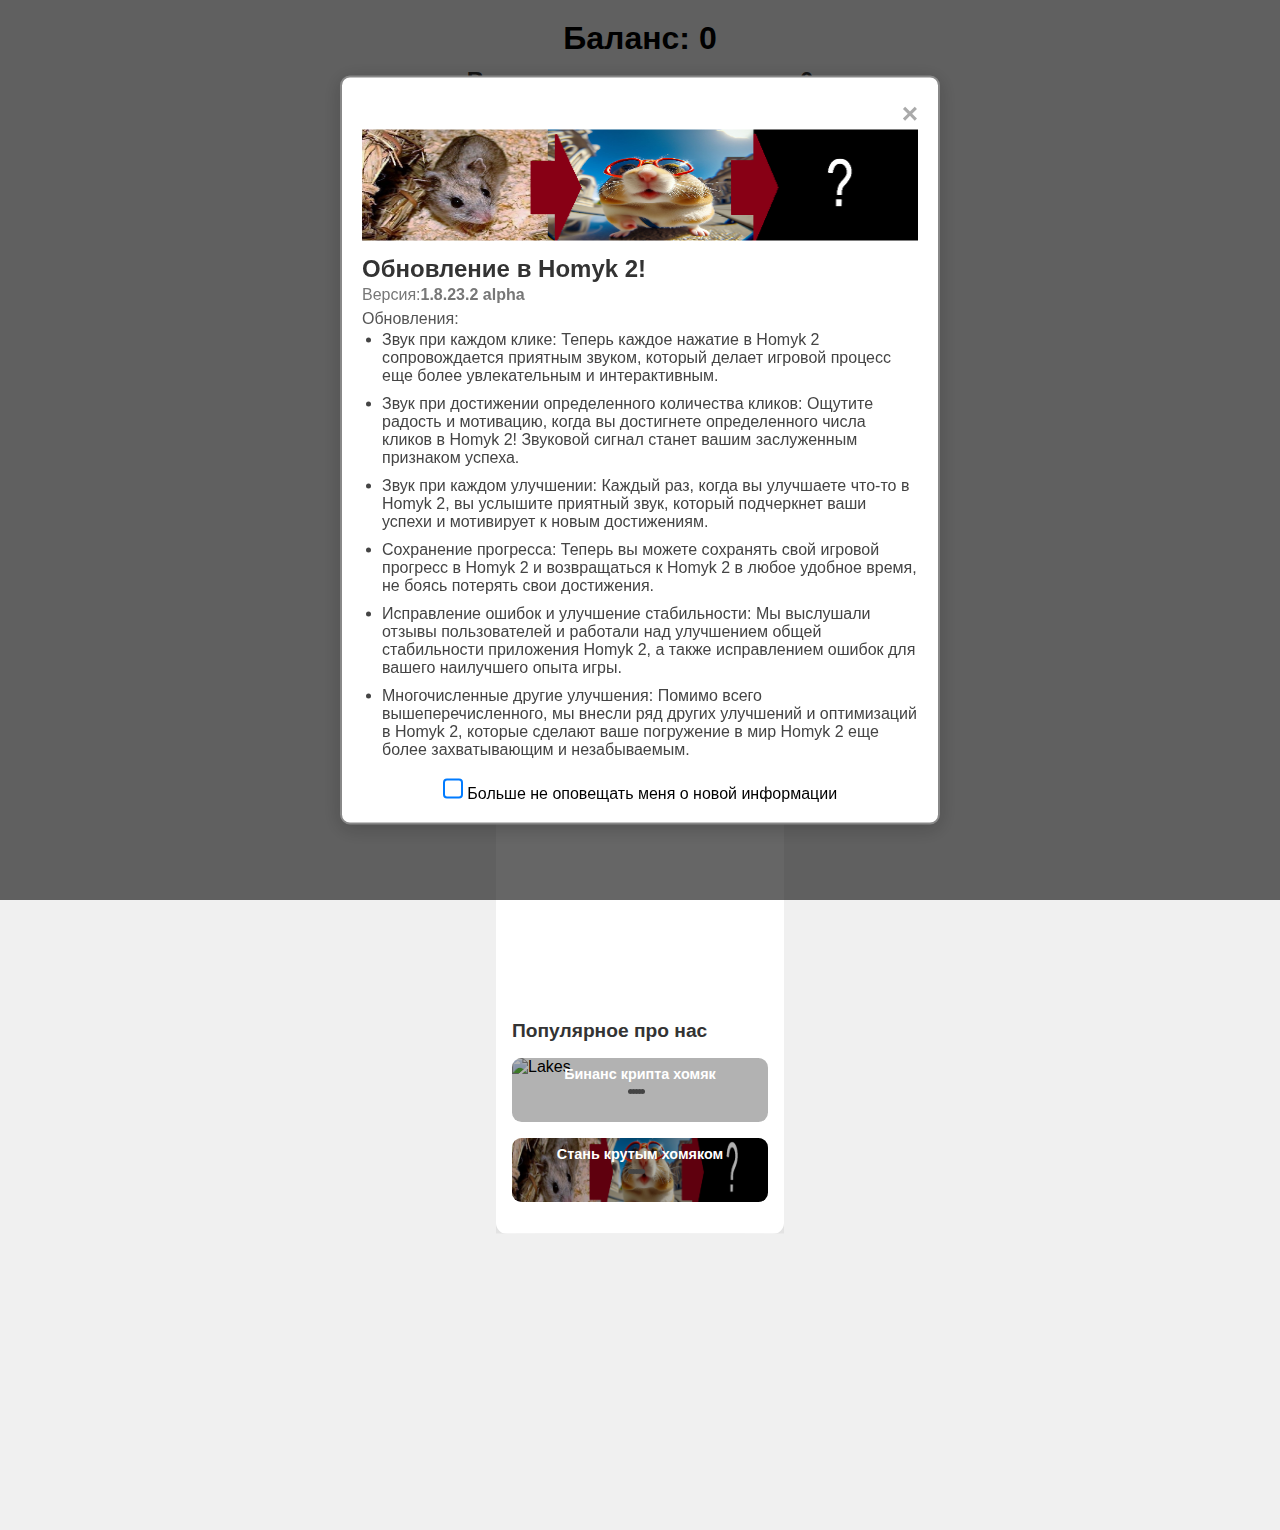
==== index.html @ f79e8282 "Update index.html 888" ====
<!DOCTYPE html>
<html lang="ru">
<head>
    <meta charset="UTF-8">
    <meta name="viewport" content="width=device-width, initial-scale=1.0">
	<link rel="stylesheet" href="styles.css">
    <title>Homyk 2</title>
    <style>
        body {
            display: flex;
            flex-direction: column;
            align-items: left;
            justify-content: left;
            height: 170vh;
            margin: 0;
            font-family: Arial, sans-serif;
        }
        .clickable-image {
            border-radius: 50%;
            transition: transform 0.4s;
            cursor: pointer;
        }
        .button {
            margin-top: 20px;
            padding: 10px 20px;
            font-size: 16px;
            cursor: pointer;
        }
        .button-container {
            position: absolute;
            left: 0;
            top: 50%;
            transform: translateY(-50%);
        }
    </style>



</style>




   


    <title>Lolkek</title>
    <style>
        body {
            font-family: sans-serif;
        }
        .button-container {
            position: absolute;
            left: 0;
            top: 50%;
            transform: translateY(-50%);
        }
        button {
            align-items: left;
            background-image: linear-gradient(144deg, #af40ff, #5b42f3 50%, #00ddeb);
            border: 1;
            border-radius: 9px;
            box-shadow: rgba(151, 65, 252, 0.2) 0 15px 30px -5px;
            box-sizing: border-box;
            color: #ffffff;
            display: flex;
            font-size: 20px;
            justify-content: left;
            line-height: 1em;
            max-width: 100%;
            min-width: 140px;
            padding: 3px;
            text-decoration: none;
            user-select: none;
            -webkit-user-select: none;
            touch-action: manipulation;
            white-space: nowrap;
            cursor: pointer;
            transition: all 0.3s;
            text-align: left;
        }
        button:active,
        button:hover {
            outline: 0;
        }
        button span {
            background-color: rgb(5, 6, 45);
            padding: 10px 14px;
            border-radius: 6px;
            width: 100%;
            height: 100%;
            transition: 300ms;
        }
        button:hover span {
            background: none;
        }
        button:active {
            transform: scale(0.9);
        }
        .hidden {
            display: none;
        }
        .visible {
            display: block;
        }
    </style>


<style>

    .clickable-image {
        border-radius: 50%;
        transition: transform 0.9s;
        cursor: pointer;
        -webkit-tap-highlight-color: transparent; 
    }
    .shake {
        animation: shake 0.8s;
    }

    @keyframes shake {
        0%, 100% { transform: translate(0, 0); }
        10%, 30%, 50%, 70%, 90% { transform: translate(-10px, 0); }
        20%, 40%, 60%, 80% { transform: translate(10px, 0); }

    }
</style>


<title> Tooltip</title>
<style>
  .tooltip {
      display: none;
      position: absolute;
      background-color: #fff;
      border: 1px solid #ccc;
      padding: 10px;
      border-radius: 5px;
      box-shadow: 0 2px 10px rgba(0, 0, 0, 0.1);
      z-index: 1000;
  }
  .clickable-image {
      position: relative;
  }
</style>

<title>lolo</title>

<style>
  .modal {
      display: none;
      position: fixed;
      z-index: 1000;
      left: 0;
      top: 0;
      width: 100%;
      height: 100%;
      overflow: auto;
      background-color: rgba(0, 0, 0, 0.4);
  }
  .modal-content {
      position: fixed;
      top: 50%;
      left: 50%;
      transform: translate(-50%, -50%);
      background-color: #fefefe;
      padding: 20px;
      border: 2px solid #888;
      width: 80%;
      max-width: 600px;
      box-shadow: 0 2px 10px rgba(0, 0, 0, 0.1);
  }
  .close-btn {
      color: #aaa;
      float: right;
      font-size: 28px;
      font-weight: bold;
  }
  .close-btn:hover,
  .close-btn:focus {
      color: black;
      text-decoration: none;
      cursor: pointer;
  }
</style>

</style>

<title>prem</title>

<style>
  body {
      font-family: Arial, sans-serif;
      background-color: #f0f0f0;
      margin: 0;
      padding: 20px;
  }

  .modal {
      display: none;
      position: fixed;
      z-index: 1000;
      left: 0;
      top: 0;
      width: 100%;
      height: 100%;
      overflow: auto;
      background-color: rgba(0, 0, 0, 0.6);
      transition: background-color 0.3s ease;
  }

  .modal-content {
      position: absolute;
      top: 50%;
      left: 50%;
      transform: translate(-50%, -50%);
      background-color: #ffffff;
      padding: 20px;
      border-radius: 10px;
      border: 2px solid #888;
      width: 90%;
      max-width: 600px;
      box-shadow: 0 4px 20px rgba(0, 0, 0, 0.2);
      animation: fadeIn 0.5s;
  }

  @keyframes fadeIn {
      from { opacity: 0; }
      to { opacity: 1; }
  }

  .close-btn {
      color: #aaa;
      float: right;
      font-size: 28px;
      font-weight: bold;
      transition: color 0.3s;
  }

  .close-btn:hover,
  .close-btn:focus {
      color: #ff0000; /* Красный при наведении */
      text-decoration: none;
      cursor: pointer;
  }

  h2 {
      color: #333; 
      margin-top: 10px; 
  }

  p {
      color: #555; 
      line-height: 1.5; 
  }

  ul {
      list-style-type: disc; 
      padding-left: 20px; 
      color: #444; 
  }

  li {
      margin-bottom: 10px; 
          transition: transform .3s ease; 
    }

    li:hover {
        transform: scale(1.05); 
        color: #007BFF; 
    }

    /* Стили для чекбокса */
    input[type="checkbox"] {
        appearance: none; /* Убираем стандартный стиль */
        width: 20px; /* Ширина чекбокса */
        height: 20px; /* Высота чекбокса */
        border-radius: 4px; /* Закругленные углы */
        border: 2px solid #007BFF; /* Синий цвет рамки */
        cursor: pointer; /* Курсор указателя */
        outline: none; /* Убираем обводку при фокусе */
        position: relative; /* Для позиционирования псевдоэлементов */
        transition: background-color .3s, border-color .3s; /* Плавный переход цвета */
    }

    input[type="checkbox"]:checked {
        background-color: #007BFF; /* Синий фон при выборе */
        border-color: #0056b3; /* Темно-синий цвет рамки при выборе */
    }

    input[type="checkbox"]:checked::after {
        content: ''; /* Псевдоэлемент для галочки */
        position: absolute;
        left: 5px; /* Положение галочки */
        top: -1px; /* Положение галочки */
        width: 10px; /* Ширина галочки */
        height: 10px; /* Высота галочки */
        border-left: solid white; /* Левый край галочки */
        border-bottom: solid white; /* Нижний край галочки */
        transform: rotate(-45deg); /* Поворот для создания галочки */
    }

    input[type="checkbox"]:hover {
        border-color: #0056b3; /* Темно-синий цвет рамки при наведении */
    }

    input[type="checkbox"]:focus {
        box-shadow: inset 0px 0px 5px rgba(0,123,255,0.5); /* Тень при фокусе */
    }

    @media (max-width: 600px) {
        .modal-content {
            width: 95%;
            top: 10%;
            left: 50%;
            transform: translate(-50%, 0);
            padding: 15px;
        }
        
        .close-btn {
            font-size: 24px;
        }
    }

    .confetti {
        position:absolute;
        width:.5rem;
        height:.5rem;
        background-color:#FFCC00;
        opacity:.8;
        animation-duration:.8s;
        animation-timing-function:ease-in-out;
    }
</style>




</style>

</style>


</style>


<!-- Yandex.Metrika counter -->
<script type="text/javascript" >
  (function(m,e,t,r,i,k,a){m[i]=m[i]||function(){(m[i].a=m[i].a||[]).push(arguments)};
  m[i].l=1*new Date();
  for (var j = 0; j < document.scripts.length; j++) {if (document.scripts[j].src === r) { return; }}
  k=e.createElement(t),a=e.getElementsByTagName(t)[0],k.async=1,k.src=r,a.parentNode.insertBefore(k,a)})
  (window, document, "script", "https://mc.yandex.ru/metrika/tag.js", "ym");

  ym(99263819, "init", {
       clickmap:true,
       trackLinks:true,
       accurateTrackBounce:true,
       webvisor:true
  });
</script>
<noscript><div><img src="https://mc.yandex.ru/watch/99263819" style="position:absolute; left:-9999px;" alt="" /></div></noscript>
<!-- /Yandex.Metrika counter -->





</style>

</head>
<body>
    
		 
</head>
<body>
    


    




</head>
<body>

<h1>Баланс: <span id="balance">0</span></h1>
<h2>Всего кликов за все время: <span id="click-count">0</span></h2>
<img src="https://upload.wikimedia.org/wikipedia/commons/4/4f/Chinesedsaffa.jpg" alt="Кликабельная картинка" class="clickable-image" id="clickable-image" width="200">
<div>
	<button class="button" onclick="buyUpgrade(1, 20)">+1 клика за 20 кликов</button>

    <button class="button" onclick="buyUpgrade(2, 50)">+2 кликов за 50 кликов</button>

    <button class="button" onclick="buyUpgrade(10, 150)">+10 кликов за 150 кликов</button>

	  <button class="button" onclick="buyUpgrade(20, 350)">+20 кликов за 350 кликов</button>

    <button class="button" onclick="buyUpgrade(50, 2500)">+50 кликов за 2500 кликов</button>

    

    <button class="button" onclick="buyUpgrade(100, 20000)">+100кликов за 20000 кликов</button>

    <button class="button" onclick="buyUpgrade(200, 100000)">+200 кликов за 100000 кликов</button>

    <button class="button" onclick="buyUpgrade(1000, 200000)">+1000 кликов за 200000 кликов</button>

    <button class="button" onclick="buyUpgrade(20000, 5000000)">+20000 кликов за 5000000 кликов</button>

    <audio id="sound" src="sound.mp3" preload="auto"> 
      <audio id="click-sound" src="sound33.mp3" preload="auto"></audio>
<audio id="upgrade-sound" src="sound44.mp3" preload="auto"></audio>


<div id="tooltip" class="tooltip">
  Кликай на хомяка, чтобы богатеть!
  <div>
      <input type="checkbox" id="tooltip-checkbox"> Больше не показывать подсказку
  </div>
</div>
<img src="https://upload.wikimedia.org/wikipedia/commons/4/4f/Chinesedsaffa.jpg" alt="Кликабельная картинка" class="clickable-image" id="clickable-image" width="200">


<div id="premium-search" class="premium-search" style="display: none;">
  <input type="text" id="search-input" placeholder="Введите код">
  <button id="search-button">Поиск</button>
</div>






</div>

<div class="profile-card">
	<h1>ХОМЯК</h1>
	<div class="wrapper">
	  <div class="outer">
		<div class="card" style="--delay:-1;">
		  <div class="content">
			<div class="img">
			  <img src="https://ss.sport-express.ru/userfiles/materials/201/2016323/volga.jpg" alt="Neuschwanstein Castle">
			</div>
		  </div>
		</div>
		<div class="card" style="--delay:0;">
		  <div class="content">
			<div class="img">
			  <img src="https://encrypted-tbn0.gstatic.com/images?q=tbn:ANd9GcSicqjOuqmla1K14DkPCBu82ZlQed2mKyVUAA&s" alt="Neuschwanstein Castle">
			</div>
		  </div>
		</div>
		<div class="card" style="--delay:1;">
		  <div class="content">
			<div class="img">
			  <img src="https://bel.ru/attachments/352720e3425805499fa9d790003ec91c9535c070/store/crop/0/0/1280/720/500/0/0/a23851798afec362aaca3356bee76ec48b1f7ff9c8fe695557af56843f45/1716968139245.webp" alt="Neuschwanstein Castle">
			</div>
		  </div>
		</div>
		<div class="card" style="--delay:2;">
		  <div class="content">
			<div class="img">
			  <img src="https://ixbt.online/live/images/original/33/36/93/2024/09/25/7447bcb819.jpg" alt="Neuschwanstein Castle">
			</div>
		  </div>
  
		</div>
		<div class="card" style="--delay:2;">
		  <div class="content">
			<div class="img">
			  <img src="https://cq.ru/img/f/e/2024/6/14/288035.jpg" alt="Neuschwanstein Castle">
			</div>
		  </div>
		</div>
	  </div>
	</div>
	<button class="menu-btn">
	  <i class="fas fa-bars"></i>
	</button>
	<h2>Популярное про нас</h2>
	<div class="popular">
	  <img src="https://weenax.com/wp-content/uploads/2021/08/Binance-696x467.jpg" alt="Lakes">
  
	  <div class="content">
		<h3>Бинанс крипта хомяк</h3>
		<ul>
		  <li><i class="fa-regular fa-star"></i></li>
		  <li><i class="fa-regular fa-star"></i></li>
		  <li><i class="fa-regular fa-star"></i></li>
		  <li><i class="fa-regular fa-star"></i></li>
		  <li><i class="fa-regular fa-star"></i></li>
		</ul>
		<p>Скоро листинг, а это значит....</p>
	  </div>
	</div>
	<div class="popular">
	  <img src="ol.png" alt="Mountains">
  
	  <div class="content">
		<h3>Стань крутым хомяком</h3>
		<ul>
		  <li><i class="fa-regular fa-star"></i></li>
		  <li><i class="fa-regular fa-star"></i></li>
		  <li><i class="fa-regular fa-star"></i></li>
		  <li><i class="fa-regular fa-star"></i></li>
		  <li><i class="fa-regular fa-star"></i></li>
		</ul>
		<p>Стань из не крутого хомяка в крутого!</p>
	  </div>
	</div>
	<div class="more">
	  <h2>ХОМЯЧОК</h2>
	  <div class="tags">
		<span class="tag">
		  castle
		</span>
		<span class="tag">germany</span>
	  </div>
	  <p>Lorem ipsum dolor sit amet consectetur adipisicing elit. Accusamus alias velit a incidunt, placeat accusantium deleniti sapiente amet laborum sit nihil maiores, nisi quaerat sunt nulla harum! Laboriosam fuga, modi, nisi velit sint unde ducimus dolor sit totam praesentium libero. Sequi aperiam doloribus rem deserunt alias vel. Corrupti at excepturi inventore veniam ullam accusantium laborum est nulla voluptatibus voluptates similique voluptatem eaque autem hic aliquam.</p>
	  <ul class="icons">
		<li><a href="#">
			<svg xmlns="http://www.w3.org/2000/svg" fill="none" viewBox="0 0 24 24" stroke-width="1.5" stroke="currentColor" class="w-6 h-6">
			  <path stroke-linecap="round" stroke-linejoin="round" d="M7.217 10.907a2.25 2.25 0 100 2.186m0-2.186c.18.324.283.696.283 1.093s-.103.77-.283 1.093m0-2.186l9.566-5.314m-9.566 7.5l9.566 5.314m0 0a2.25 2.25 0 103.935 2.186 2.25 2.25 0 00-3.935-2.186zm0-12.814a2.25 2.25 0 103.933-2.185 2.25 2.25 0 00-3.933 2.185z" />
			</svg>
		  </a></li>
		<li><a href="#">
			<svg xmlns="http://www.w3.org/2000/svg" fill="none" viewBox="0 0 24 24" stroke-width="1.5" stroke="currentColor" class="w-6 h-6">
			  <path stroke-linecap="round" stroke-linejoin="round" d="M21 8.25c0-2.485-2.099-4.5-4.688-4.5-1.935 0-3.597 1.126-4.312 2.733-.715-1.607-2.377-2.733-4.313-2.733C5.1 3.75 3 5.765 3 8.25c0 7.22 9 12 9 12s9-4.78 9-12z" />
			</svg>
		  </a>
		</li>
		<li>
		  <a href="#">
			<svg xmlns="http://www.w3.org/2000/svg" fill="none" viewBox="0 0 24 24" stroke-width="1.5" stroke="currentColor" class="w-6 h-6">
			  <path stroke-linecap="round" stroke-linejoin="round" d="M8.625 9.75a.375.375 0 11-.75 0 .375.375 0 01.75 0zm0 0H8.25m4.125 0a.375.375 0 11-.75 0 .375.375 0 01.75 0zm0 0H12m4.125 0a.375.375 0 11-.75 0 .375.375 0 01.75 0zm0 0h-.375m-13.5 3.01c0 1.6 1.123 2.994 2.707 3.227 1.087.16 2.185.283 3.293.369V21l4.184-4.183a1.14 1.14 0 01.778-.332 48.294 48.294 0 005.83-.498c1.585-.233 2.708-1.626 2.708-3.228V6.741c0-1.602-1.123-2.995-2.707-3.228A48.394 48.394 0 0012 3c-2.392 0-4.744.175-7.043.513C3.373 3.746 2.25 5.14 2.25 6.741v6.018z" />
			</svg>
		  </a>
		</li>
	  </ul>
	</div>
  </div>
  <div id="modal" class="modal">
    <div class="modal-content">
        <span class="close-btn">&times;</span>
        <img src="ol.png" alt="Обновление" style="width:100%; max-height:111px;">
        <h2>Обновление в Homyk 2!</h2>
        <p style="color:#777;">Версия:<strong>1.8.23.2 alpha</strong></p>
        <p>Обновления:</p>
        <ul>
            <li>Звук при каждом клике: Теперь каждое нажатие в Homyk 2 сопровождается приятным звуком, который делает игровой процесс еще более увлекательным и интерактивным.</li>
            <li>Звук при достижении определенного количества кликов: Ощутите радость и мотивацию, когда вы достигнете определенного числа кликов в Homyk 2! Звуковой сигнал станет вашим заслуженным признаком успеха.</li>
            <li>Звук при каждом улучшении: Каждый раз, когда вы улучшаете что-то в Homyk 2, вы услышите приятный звук, который подчеркнет ваши успехи и мотивирует к новым достижениям.</li>
            <li>Сохранение прогресса: Теперь вы можете сохранять свой игровой прогресс в Homyk 2 и возвращаться к Homyk 2 в любое удобное время, не боясь потерять свои достижения.</li>
            <li>Исправление ошибок и улучшение стабильности: Мы выслушали отзывы пользователей и работали над улучшением общей стабильности приложения Homyk 2, а также исправлением ошибок для вашего наилучшего опыта игры.</li>
            <li>Многочисленные другие улучшения: Помимо всего вышеперечисленного, мы внесли ряд других улучшений и оптимизаций в Homyk 2, которые сделают ваше погружение в мир Homyk 2 еще более захватывающим и незабываемым.</li>
        </ul>
        <div style="text-align:center; margin-top:20px;">
          <input type="checkbox" id="dismiss-modal"> 
          <label for="dismiss-modal">Больше не оповещать меня о новой информации</label>
      </div>
  </div>
</div>


  



  <script>
    let clickCount = 0;
    let balance = 0;
    let clickValue = 1;
    const clickCountElement = document.getElementById('click-count');
    const balanceElement = document.getElementById('balance');
    const clickableImage = document.getElementById('clickable-image');
    let milestones = [100000, 1000000, 10000000, 100000000, 1000000000];
    let lastMilestone = 0;

    document.addEventListener('DOMContentLoaded', function() {
        loadProgress(); // Загрузка прогресса

        if (localStorage.getItem('tooltipDisabled') !== 'true') {
            clickableImage.addEventListener('mouseenter', () => {
                const rect = clickableImage.getBoundingClientRect();
                tooltip.style.left = `${rect.left}px`;
                tooltip.style.top = `${rect.bottom + window.scrollY}px`;
                tooltip.style.display = 'block';
            });

            clickableImage.addEventListener('mouseleave', () => {
                tooltip.style.display = 'none';
            });

            tooltipCheckbox.addEventListener('change', (event) => {
                if (event.target.checked) {
                    localStorage.setItem('tooltipDisabled', 'true');
                    tooltip.style.display = 'none';
                }
            });

            tooltip.addEventListener('mouseleave', () => {
                tooltip.style.display = 'none';
            });
        }
    });

    clickableImage.addEventListener('click', () => {
        clickCount += clickValue;
        balance += clickValue;
        updateDisplay();
        animateImage();
        checkForImageChange();
        checkForShakeEffect();
        playClickSound(); // Воспроизведение звука клика
        saveProgress(); // Сохранение прогресса
    });

    function updateDisplay() {
        clickCountElement.textContent = clickCount;
        balanceElement.textContent = balance;
    }

    function animateImage() {
        clickableImage.style.transform = 'scale(0.9)';
        setTimeout(() => {
            clickableImage.style.transform = 'scale(1)';
        }, 400);
    }

    function buyUpgrade(increase, cost) {
        if (balance >= cost) {
            balance -= cost;
            clickValue += increase;
            updateDisplay();
            playUpgradeSound(); // Воспроизведение звука улучшения
            saveProgress(); // Сохранение прогресса
        } else {
            alert('Недостаточно кликов для покупки!');
        }
    }

    function checkForImageChange() {
        let newSrc = '';
        if (balance >= 1000000000) {
            newSrc = 'https://masterpiecer-images.s3.yandex.net/8846b2f0a18b11eead094a5c4dc1d0da:upscaled';
        } else if (balance >= 100000000) {
            newSrc = 'https://www.sostav.ru/images/news/2024/06/20/ex6x8orh.jpg';
        } else if (balance >= 10000000) {
            newSrc = 'https://mlyn.by/app/uploads/2024/08/full-1.jpg';
        } else if (balance >= 100000) {
            newSrc = 'https://expert.ru/upload/iblock/375/01os3lfo500y8zgos809odo6qrqbtcy3.jpg';
        }

        if (newSrc && clickableImage.src !== newSrc) {
            clickableImage.src = newSrc;
        }
    }

    function playSound() {
        const audioElement = document.getElementById('sound');
        if (audioElement) {
            audioElement.play();
        }
    }

    function playClickSound() {
        const clickSound = document.getElementById('click-sound');
        if (clickSound) {
            clickSound.play();
        }
    }

    function playUpgradeSound() {
        const upgradeSound = document.getElementById('upgrade-sound');
        if (upgradeSound) {
            upgradeSound.play();
        }
    }

    function checkForShakeEffect() {
        milestones.forEach(milestone => {
            if (balance >= milestone && lastMilestone < milestone) {
                clickableImage.classList.add('shake');
                setTimeout(() => {
                    clickableImage.classList.remove('shake');
                }, 800);
                playSound();
                lastMilestone = milestone;
            }
        });
    }

    function saveProgress() {
        localStorage.setItem('clickCount', clickCount);
        localStorage.setItem('balance', balance);
        localStorage.setItem('clickValue', clickValue);
    }

    function loadProgress() {
        if (localStorage.getItem('clickCount')) {
            clickCount = parseInt(localStorage.getItem('clickCount'));
            balance = parseInt(localStorage.getItem('balance'));
            clickValue = parseInt(localStorage.getItem('clickValue'));
            updateDisplay();
        }
    }
</script>

<script> 
    const cardImg = document.querySelector(".card img"),
          menuBtn = document.querySelector(".menu-btn"),
          popular = document.querySelector(".popular"),
          more = document.querySelector(".more");
  
    menuBtn.addEventListener("click", function () {
        cardImg.classList.toggle("img-expand");
        menuBtn.firstElementChild.classList.toggle("fa-times");
        menuBtn.classList.toggle("opened");
        more.classList.toggle("opened");
  
        document.querySelectorAll(".card").forEach((item) => {
            item.classList.toggle("opened");
        });
        document.querySelectorAll(".popular").forEach((item) => {
            item.classList.remove("opened");
        });
    });
  
    document.querySelectorAll(".popular").forEach((item) => {
        item.addEventListener("click", (event) => {
            item.classList.toggle("opened");
        });
    });
</script>


<script>
  document.addEventListener('DOMContentLoaded', function() {
      const modal = document.getElementById('modal');
      const closeButton = document.querySelector('.close-btn');
      const dismissCheckbox = document.getElementById('dismiss-modal');
      const versionText = document.getElementById('version');
  
      // Проверка состояния Checkbox и отображение модального окна
      if (localStorage.getItem('modalDismissed') !== 'true') {
          modal.style.display = 'block';
      }
  
      // Закрывать модальное окно при клике на кнопку закрытия
      closeButton.addEventListener('click', function() {
          modal.style.display = 'none';
      });
  
      // Закрывать модальное окно при клике вне его
      window.addEventListener('click', function(event) {
          if (event.target === modal) {
              modal.style.display = 'none';
          }
      });
  
      // Устанавливаем localStorage при изменении состояния Checkbox
      dismissCheckbox.addEventListener('change', function() {
          if (this.checked) {
              localStorage.setItem('modalDismissed', 'true');
          } else {
              localStorage.removeItem('modalDismissed');
          }
      });
  
      // Эффект хлопушки при нажатии на версию
      versionText.addEventListener('click', function() {
          for (let i = 0; i < 30; i++) { // Количество хлопушек
              createConfetti();
          }
      });
  
      function createConfetti() {
          const confetti = document.createElement("div");
          
          confetti.classList.add("confetti");
          
          // Позиционирование хлопушки в случайной точке
          confetti.style.left = Math.random() * window.innerWidth + "px";
          
          // Анимация хлопушки
          confetti.style.animationName = "fall";
          
           // Установка случайной высоты падения
           confetti.style.top = Math.random() * -100 + "px";
          
           // Добавление хлопушки в документ
           document.body.appendChild(confetti);
           
           // Удаление хлопушки после анимации
           setTimeout(() => confetti.remove(),1000);
       }
  });
  </script> 





</body>
</html>
---- styles.css ----
* {
    margin: 0;
    padding: 0;
    box-sizing: border-box;
  }
  body {
    background: #f0f0f0;
    font-family: sans-serif;
    min-height: 100vh;
    display: flex;
    justify-content: center;
    align-items: center;
    padding: 3em;
  }
  ul {
    list-style: none;
    padding: 0;
    margin: 0;
  }
  .profile-card {
    position: relative;
    width: 18em;
    background: #fff;
    box-shadow: 0 0 5em rgba(0, 0, 0, 0.2);
    padding: 2em 1em;
    clip-path: inset(0 0 0 0);
    border-radius: 0.7em;
  
    .profile-img {
      position: absolute;
      top: 5em;
      left: 50%;
      transform: translatex(-50%);
      width: 11em;
      aspect-ratio: 2/3;
      object-fit: cover;
      border-radius: 1rem;
      z-index: 1;
      transition: 0.5s ease-in-out;
    }
  
    h1 {
      font-size: 1.5rem;
    }
  
    p {
      margin: 0.2em 0;
      color: #b8b8b8;
    }
  
    h2 {
      margin-top: 16em;
      margin-bottom: 0.8em;
      font-size: 1.2rem;
    }
  
    .popular + .popular {
      margin-top: 1em;
    }
  
    .popular {
      position: relative;
      cursor: pointer;
      z-index: 0;
  
      &:before {
        position: absolute;
        content: "";
        inset: 0;
        background: rgba(0, 0, 0, 0.3);
        width: 100%;
        height: 100%;
        z-index: 1;
        border-radius: 0.6rem;
      }
      img {
        width: 100%;
        position: relative;
        height: 4rem;
        object-fit: cover;
        border-radius: 0.6rem;
        display: block;
        top: 0;
        transition: 0.5s ease-in-out;
      }
      .content {
        position: absolute;
        inset: 0;
        z-index: 2;
        padding: 1em;
        display: flex;
        flex-direction: column;
        justify-content: center;
  
        h3 {
          font-size: 0.9rem;
          color: #fff;
          text-align: center;
        }
  
        p {
          color: #fff;
          font-size: 0.8rem;
          text-align: center;
          line-height: 1.4;
          height: 0;
          overflow: hidden;
          -moz-animation-delay: 3.5s;
          -webkit-animation-delay: 3.5s;
          -o-animation-delay: 3.5s;
          animation-delay: 3.5s;
          margin-top: 0;
        }
  
        ul {
          display: flex;
          align-items: center;
          justify-content: center;
          gap: 0.2rem;
  
          li {
            i {
              color: #d9d9d9;
              font-size: 0.565rem;
            }
          }
        }
      }
    }
  
    .menu-btn {
      background: none;
      border: none;
      font-size: 1.3rem;
      cursor: pointer;
      position: absolute;
      top: 1.6em;
      right: 1em;
      z-index: 556;
    }
  
    .more {
      position: absolute;
      inset: 0;
      width: 100%;
      height: 0;
      z-index: 555;
      overflow: hidden;
      color: #fff;
      padding: 0 1.5em;
      transition: 0.5s ease-in;
      background: rgba(0, 0, 0, 0.8);
  
      .tags {
        display: flex;
        align-items: center;
        gap: 0.625em;
        flex-wrap: wrap;
  
        .tag {
          background: #5e5e5e;
          padding: 0.3125em 0.625em;
          border-radius: 0.3125em;
          font-size: 0.8rem;
          text-transform: capitalize;
        }
      }
  
      h2 {
        margin: 1em 0 0.5em;
      }
  
      p {
        margin: 1.5em 0;
        color: #d6d6d6;
        line-height: 1.4;
      }
  
      .icons {
        display: flex;
        justify-content: flex-end;
        align-items: center;
        gap: 1em;
  
        svg {
          width: 1.125rem;
          color: #fff;
        }
      }
    }
  }
  .profile-card ::-webkit-scrollbar {
    width: 8px;
  }
  .profile-card ::-webkit-scrollbar-track {
    background: #1e1e1e;
  }
  .profile-card ::-webkit-scrollbar-thumb {
    background: #fff;
  }
  .profile-card ::-webkit-scrollbar-thumb:hover {
    background: #bcbcbc;
  }
  
  .popular.opened {
    img {
      height: 10rem;
    }
  
    .content p {
      height: auto;
      margin-top: 81px;
    }
  }
  
  .menu-btn.opened {
    color: #fff;
    background: #111;
    padding: 0.2em 0.4em;
  }
  .overlay.opened {
    height: 100%;
  }
  .more.opened {
    padding: 4em 1.5em 1.5em 1.5em;
    height: 100%;
    overflow-y: scroll;
  }
  .wrapper .card.opened {
    animation-play-state: paused;
  }
  
  .wrapper {
    .outer {
      display: flex;
      align-items: center;
      justify-content: center;
    }
    .card {
      background: #fff;
      width: 150px;
      opacity: 0;
      pointer-events: none;
      position: absolute;
      justify-content: space-between;
      box-shadow: 0px 5px 10px rgba(0, 0, 0, 0.1);
      animation: animate 15s linear infinite;
      animation-delay: calc(3s * var(--delay));
  
      &:last-child {
        animation-delay: calc(-3s * var(--delay));
      }
  
      a {
        text-decoration: none;
        padding: 9px 18px;
        border-radius: 25px;
        color: #fff;
        background: linear-gradient(to bottom, #bea2e7 0%, #86b7e7 100%);
        transition: all 0.3s ease;
  
        &:hover {
          transform: scale(0.94);
        }
      }
  
      .img {
        height: 16em;
        width: 11em;
        position: absolute;
        top: 1.5em;
        right: 5em;
        border-radius: 1.2em;
        box-shadow: 2px 4px 18px rgba(0, 0, 0, 0.2);
        overflow: hidden;
  
        img {
          height: 100%;
          width: 100%;
          object-fit: cover;
        }
      }
    }
  }
  
  .outer:hover .card {
    animation-play-state: paused;
  }
  
  @keyframes animate {
    0% {
      opacity: 0;
      transform: translateX(100%) scale(0.5);
    }
    5%,
    20% {
      opacity: 0.4;
      transform: translateX(100%) scale(0.7);
      pointer-events: none;
    }
    25%,
    40% {
      opacity: 1;
      pointer-events: auto;
      transform: translateX(0%) scale(1);
    }
    45%,
    60% {
      opacity: 0.4;
      transform: translateX(-100%) scale(0.7);
      pointer-events: none;
    }
    65%,
    100% {
      opacity: 0;
      transform: translateX(-100%) scale(0.5);
    }
  }
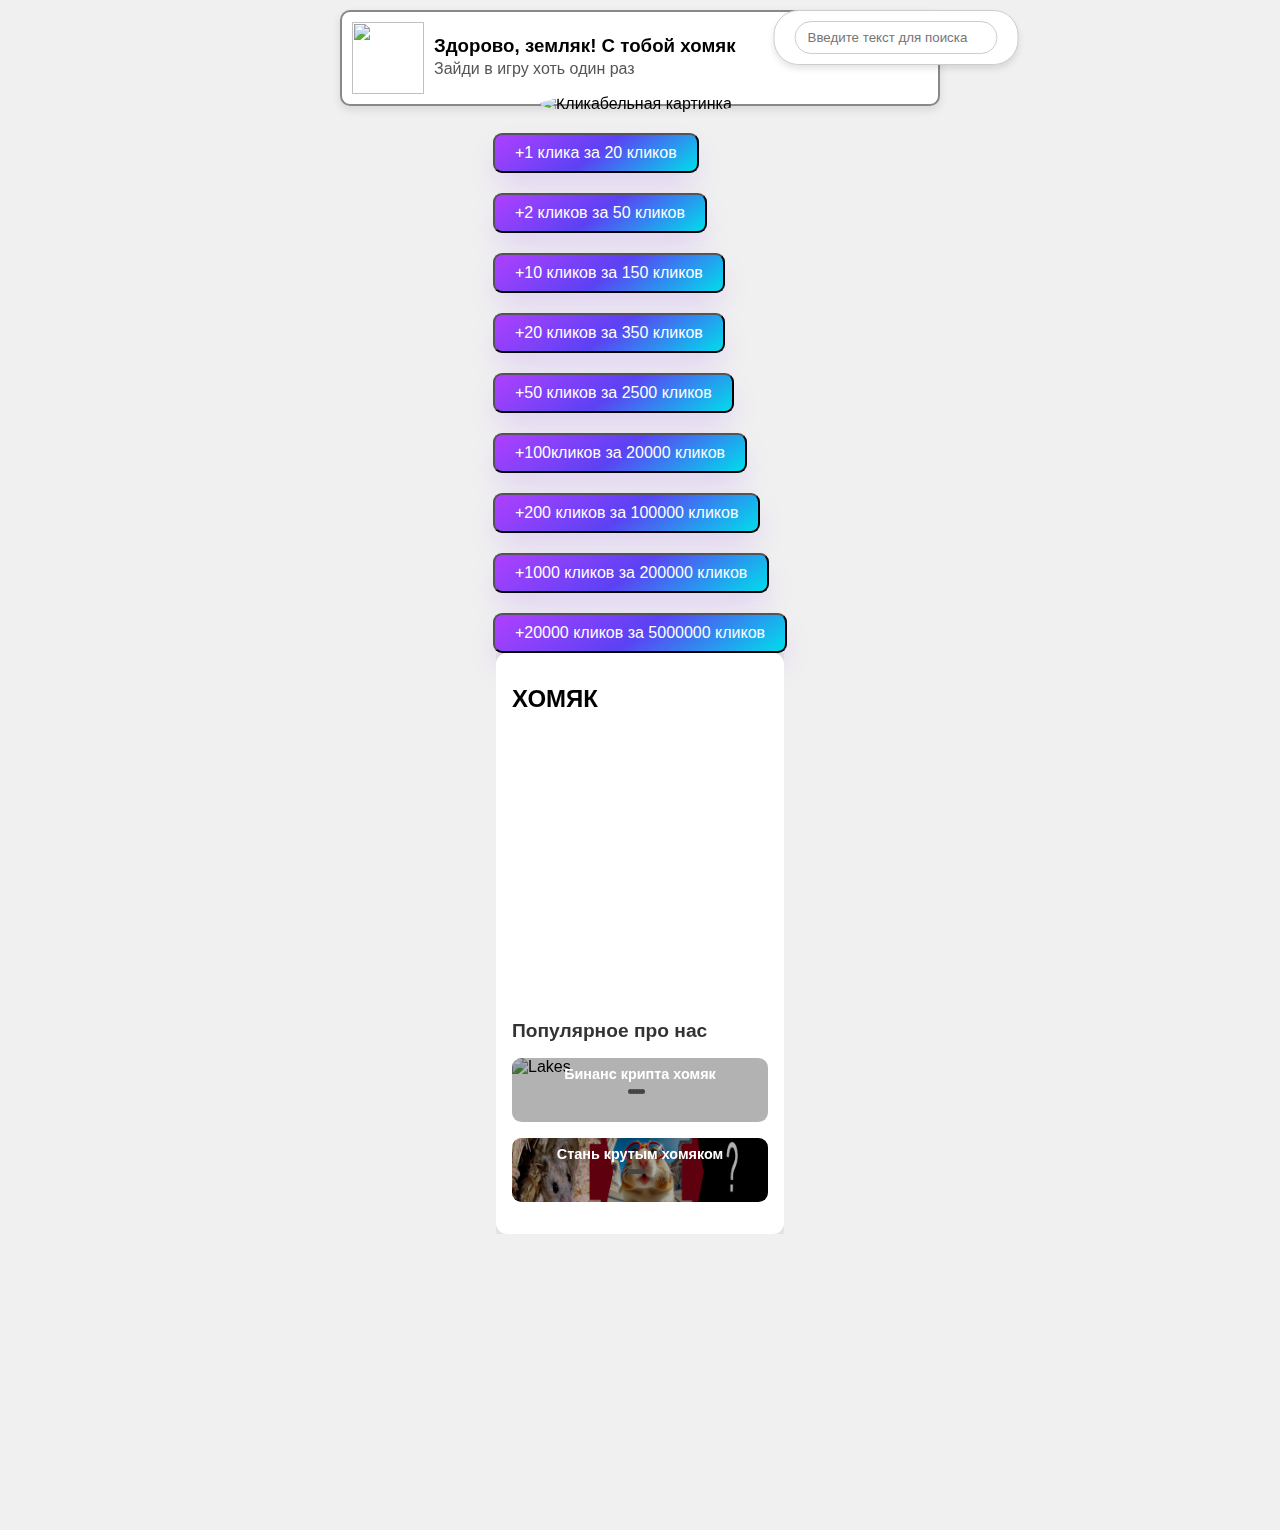
==== commit ed664f9e: "Update index.html 4242" ====
--- a/index.html
+++ b/index.html
@@ -331,8 +331,150 @@
         animation-duration:.8s;
         animation-timing-function:ease-in-out;
     }
-</style>
-
+
+    @keyframes fall {
+    to {
+        transform: translateY(100vh); /* Падение до низа экрана */
+    }
+}
+
+
+
+</style>
+<title>novy god</title>
+
+<style>
+
+
+.snowflake {
+    position: absolute;
+    top: -10px; /* Начальная позиция выше экрана */
+    width: 10px;
+    height: 10px;
+    background-color: white;
+    border-radius: 50%;
+    opacity: 0.8;
+    animation-name: fall;
+}
+
+
+
+
+
+
+ </style>
+ <title>Ases</title>
+ <style>
+    .achievement-container {
+        position: fixed;
+        top: 0;
+        width: 100%;
+        display: flex;
+        justify-content: center;
+        align-items: center;
+        pointer-events: none; /* Достижения не будут мешать взаимодействию с сайтом */
+    }
+
+    .achievement {
+        display: flex;
+        align-items: center;
+        background-color: #fff;
+        border: 2px solid #888;
+        border-radius: 10px;
+        padding: 10px;
+        margin-top: 10px;
+        box-shadow: 0 4px 10px rgba(0, 0, 0, 0.1);
+        width: 90%;
+        max-width: 600px;
+        transform: translateY(-100%);
+        transition: transform 0.5s, opacity 0.5s;
+        opacity: 0;
+    }
+
+    .achievement img {
+        width: 72px; /* Новый размер картинки */
+        height: 72px; /* Новый размер картинки */
+        margin-right: 10px;
+    }
+
+    .achievement h3 {
+        margin: 0;
+        color: #000; /* Черный цвет заголовка */
+    }
+
+    .achievement p {
+        margin: 0;
+        color: #555; /* Серый цвет текста */
+    }
+
+    .achievement:hover {
+        background-color: #007BFF; /* Голубой фон при наведении */
+    }
+
+    .achievement:hover h3,
+    .achievement:hover p {
+        color: #fff; /* Белый цвет текста при наведении */
+    }
+</style>
+<title>poisc</title>
+
+<style>
+    .search-container {
+        position: absolute; /* Изменим на абсолютное позиционирование */
+        top: 10px;
+        left: 70%; /* Смещение на 70% влево */
+        transform: translateX(-50%);
+        display: flex;
+        align-items: center;
+        gap: 10px;
+        background-color: white;
+        padding: 10px 20px;
+        border-radius: 25px; /* Сделаем контейнер более округлым */
+        box-shadow: 0 4px 6px rgba(0, 0, 0, 0.1);
+        border: 1px solid #ccc;
+        transition: box-shadow 0.3s ease;
+        z-index: 9999; /* Добавим z-index, чтобы контейнер поиска оставался на месте */
+    }
+
+    .search-container:hover {
+        box-shadow: 0 8px 12px rgba(0, 0, 0, 0.2);
+    }
+
+    #search-input {
+        flex: 1;
+        padding: 8px 12px;
+        border: 1px solid #ccc;
+        border-radius: 20px; /* Сделаем поле ввода более округлым */
+        outline: none;
+        transition: border-color 0.3s ease;
+    }
+
+    #search-input:focus {
+        border-color: #007BFF;
+    }
+
+    .no-results::placeholder {
+        color: red; /* Красный цвет текста для "Ничего не найдено" */
+    }
+</style>
+
+
+
+
+
+
+</style>
+
+
+</style>
+
+
+
+
+
+
+
+</style>
 
 
 
@@ -384,6 +526,20 @@
 
 </head>
 <body>
+    <div id="search-container" class="search-container">
+        <input type="text" id="search-input" placeholder="Введите текст для поиска">
+    </div>
+    <div id="search-results" class="search-results"></div>
+    
+    
+
+
+
+    <div id="achievement-container" class="achievement-container">
+        <!-- Сюда будут добавляться достижения -->
+    </div>
+    
+
 
 <h1>Баланс: <span id="balance">0</span></h1>
 <h2>Всего кликов за все время: <span id="click-count">0</span></h2>
@@ -547,9 +703,11 @@
         <span class="close-btn">&times;</span>
         <img src="ol.png" alt="Обновление" style="width:100%; max-height:111px;">
         <h2>Обновление в Homyk 2!</h2>
-        <p style="color:#777;">Версия:<strong>1.8.23.2 alpha</strong></p>
+        <p style="color:#777;">Версия:<strong>1.9.27.7 alpha</strong></p>
         <p>Обновления:</p>
         <ul>
+            <li>Достижение.Одной из главных нововведений стало добавление системы достижений – теперь игроки Homyk 2 могут получать достижения и отслеживать свой прогресс в Homyk 2. Это позволит им чувствовать себя более мотивированными и заинтересованными в достижении новых целей в Homyk 2.  </li>
+            <li>Поиск.Также была добавлена функция поиска, которая поможет игрокам находить нужные предметы или информацию быстрее и удобнее. Это особенно полезно для тех, кто хочет экономить время и не теряться в огромном мире Homyk 2.Остаётся вопрос, а кому он нужен?   </li>
             <li>Звук при каждом клике: Теперь каждое нажатие в Homyk 2 сопровождается приятным звуком, который делает игровой процесс еще более увлекательным и интерактивным.</li>
             <li>Звук при достижении определенного количества кликов: Ощутите радость и мотивацию, когда вы достигнете определенного числа кликов в Homyk 2! Звуковой сигнал станет вашим заслуженным признаком успеха.</li>
             <li>Звук при каждом улучшении: Каждый раз, когда вы улучшаете что-то в Homyk 2, вы услышите приятный звук, который подчеркнет ваши успехи и мотивирует к новым достижениям.</li>
@@ -738,69 +896,265 @@
 
 
 <script>
-  document.addEventListener('DOMContentLoaded', function() {
-      const modal = document.getElementById('modal');
-      const closeButton = document.querySelector('.close-btn');
-      const dismissCheckbox = document.getElementById('dismiss-modal');
-      const versionText = document.getElementById('version');
-  
-      // Проверка состояния Checkbox и отображение модального окна
-      if (localStorage.getItem('modalDismissed') !== 'true') {
-          modal.style.display = 'block';
-      }
-  
-      // Закрывать модальное окно при клике на кнопку закрытия
-      closeButton.addEventListener('click', function() {
-          modal.style.display = 'none';
-      });
-  
-      // Закрывать модальное окно при клике вне его
-      window.addEventListener('click', function(event) {
-          if (event.target === modal) {
-              modal.style.display = 'none';
-          }
-      });
-  
-      // Устанавливаем localStorage при изменении состояния Checkbox
-      dismissCheckbox.addEventListener('change', function() {
-          if (this.checked) {
-              localStorage.setItem('modalDismissed', 'true');
-          } else {
-              localStorage.removeItem('modalDismissed');
-          }
-      });
-  
-      // Эффект хлопушки при нажатии на версию
-      versionText.addEventListener('click', function() {
-          for (let i = 0; i < 30; i++) { // Количество хлопушек
-              createConfetti();
-          }
-      });
-  
-      function createConfetti() {
-          const confetti = document.createElement("div");
-          
-          confetti.classList.add("confetti");
-          
-          // Позиционирование хлопушки в случайной точке
-          confetti.style.left = Math.random() * window.innerWidth + "px";
-          
-          // Анимация хлопушки
-          confetti.style.animationName = "fall";
-          
-           // Установка случайной высоты падения
-           confetti.style.top = Math.random() * -100 + "px";
-          
-           // Добавление хлопушки в документ
-           document.body.appendChild(confetti);
-           
-           // Удаление хлопушки после анимации
-           setTimeout(() => confetti.remove(),1000);
-       }
-  });
-  </script> 
-
-
+    document.addEventListener('DOMContentLoaded', function() {
+        const modal = document.getElementById('modal');
+        const closeButton = document.querySelector('.close-btn');
+        const dismissCheckbox = document.getElementById('dismiss-modal');
+        const versionText = document.getElementById('version');
+  
+        // Проверка состояния Checkbox и отображение модального окна
+        if (localStorage.getItem('modalDismissed') !== 'true') {
+            modal.style.display = 'block';
+        }
+  
+        // Закрывать модальное окно при клике на кнопку закрытия
+        closeButton.addEventListener('click', function() {
+            modal.style.display = 'none';
+        });
+  
+        // Закрывать модальное окно при клике вне его
+        window.addEventListener('click', function(event) {
+            if (event.target === modal) {
+                modal.style.display = 'none';
+            }
+        });
+  
+    // Устанавливаем localStorage при изменении состояния Checkbox
+    dismissCheckbox.addEventListener('change', function() {
+            if (this.checked) {
+                localStorage.setItem('modalDismissed', 'true');
+            } else {
+                localStorage.removeItem('modalDismissed');
+            }
+        });
+  
+    
+
+  </script>
+  
+
+<script> document.addEventListener('DOMContentLoaded', function() {
+    const holidayHat = document.querySelector('.holiday-hat');
+
+    holidayHat.addEventListener('click', function() {
+        createSnowflakes();
+    });
+
+    function createSnowflakes() {
+        for (let i = 0; i < 30; i++) { // Количество снежинок
+            const snowflake = document.createElement("div");
+            snowflake.classList.add("snowflake");
+            snowflake.style.left = Math.random() * window.innerWidth + "px"; // Случайная позиция по горизонтали
+            snowflake.style.animationDuration = Math.random() * 3 + 2 + "s"; // Случайная скорость падения
+            document.body.appendChild(snowflake);
+
+            // Удаление снежинки после анимации
+            setTimeout(() => snowflake.remove(), 5000);
+        }
+    }
+});
+</script>
+<script>
+    document.addEventListener('DOMContentLoaded', function() {
+        // Проверка первого входа в игру
+        if (!localStorage.getItem('firstVisit')) {
+            localStorage.setItem('firstVisit', 'true');
+            showAchievement('Здорово, земляк! С тобой хомяк', 'Зайди в игру хоть один раз', 'https://qostanay.tv/wp-content/uploads/2021/08/homyak-tiktok.jpg');
+        }
+
+        const clickableImage = document.getElementById('clickable-image');
+        clickableImage.addEventListener('click', () => {
+            // Проверка первого клика по хомяку
+            if (!localStorage.getItem('firstClick')) {
+                localStorage.setItem('firstClick', 'true');
+                showAchievement('Маленький шаг для человека, большой для хомяка', 'Сделай свой первый клик по хомяку!', 'https://masterpiecer-images.s3.yandex.net/7e8dff195dc611ee9ed43abd0be4d755:upscaled');
+            }
+
+            // Проверка баланса для достижения
+            checkBalanceAchievements();
+        });
+
+        const upgradeButtons = document.querySelectorAll('.button');
+        upgradeButtons.forEach(button => {
+            button.addEventListener('click', () => {
+                // Проверка первого улучшения
+                if (!localStorage.getItem('firstUpgrade')) {
+                    localStorage.setItem('firstUpgrade', 'true');
+                    showAchievement('Первый шаг в медиа бизнесе', 'Сделай своё первое улучшение', 'https://alfabank.servicecdn.ru/site-upload/98/00/5531/mb_desk_new.png');
+                }
+
+                // Проверка количества улучшений для достижений
+                updateUpgradeCount();
+                checkUpgradeAchievements();
+            });
+        });
+
+        window.addEventListener('scroll', () => {
+            if ((window.innerHeight + window.scrollY) >= document.body.offsetHeight) {
+                // Проверка прокрутки до конца страницы
+                if (!localStorage.getItem('scrolledToEnd')) {
+                    localStorage.setItem('scrolledToEnd', 'true');
+                    showAchievement('Ты как сюда попал, чудак?', 'Пролистать до конца сайта', 'https://static.wikia.nocookie.net/stalker/images/6/65/%D0%9E%D0%B4%D0%B8%D0%BD%D0%BE%D1%87%D0%BA%D0%B8%28%D0%BB%D0%BE%D0%B3%D0%BE%29.png/revision/latest?cb=20111231142011&path-prefix=ru');
+                }
+            }
+        });
+
+        // Проверка кликов на фоне
+        let backgroundClickCount = 0;
+        document.body.addEventListener('click', function(event) {
+            if (event.target === document.body) {
+                backgroundClickCount++;
+                if (backgroundClickCount >= 20 && !localStorage.getItem('backgroundClicks20')) {
+                    localStorage.setItem('backgroundClicks20', 'true');
+                    showAchievement('Большой брат следит за тобой', 'Покликать на фон 20 раз', 'https://media.istockphoto.com/id/981630990/ru/%D0%B2%D0%B5%D0%BA%D1%82%D0%BE%D1%80%D0%BD%D0%B0%D1%8F/%D0%B2%D0%B8%D0%BD%D1%82%D0%B0%D0%B6-%D1%81%D1%82%D0%B0%D1%80%D1%88%D0%B8%D0%B9-%D0%B1%D1%80%D0%B0%D1%82-%D0%BD%D0%B0%D0%B1%D0%BB%D1%8E%D0%B4%D0%B0%D1%8F-%D0%B7%D0%B0-%D0%B2%D0%B0%D0%BC%D0%B8-%D1%88%D0%BF%D0%B8%D0%BE%D0%BD%D0%B0%D0%B6%D0%B5-%D0%B3%D0%BB%D0%B0%D0%B7%D0%B0-%D0%BD%D0%B0%D0%B1%D0%BB%D1%8E%D0%B4%D0%B5%D0%BD%D0%B8%D1%8F-%D0%B8-%D0%BA%D0%BE%D0%BD%D1%84%D0%B8%D0%B4%D0%B5%D0%BD%D1%86%D0%B8%D0%B0%D0%BB%D1%8C%D0%BD%D0%BE%D1%81%D1%82%D0%B8.jpg?s=612x612&w=0&k=20&c=vwISQkcVGGpOBRGc3O6Z345otD53PLbhgctBfLbJPZk=');
+                }
+            }
+        });
+
+        function checkBalanceAchievements() {
+            const balance = parseInt(document.getElementById('balance').textContent);
+            
+            if (balance >= 100 && !localStorage.getItem('achieved100')) {
+                localStorage.setItem('achieved100', 'true');
+                showAchievement('Слабак', 'Кликнуть по хомяку 100 раз', 'https://masterpiecer-images.s3.yandex.net/0255e3434e8311ee96dd222e7fa838a6:upscaled');
+            }
+
+            if (balance >= 1000 && !localStorage.getItem('achieved1000')) {
+                localStorage.setItem('achieved1000', 'true');
+                showAchievement('А ты харош!', 'Кликнуть по хомяку 1000 раз', 'https://masterpiecer-images.s3.yandex.net/2bd4f827385e11eea837522415d39c57:upscaled');
+            }
+
+            if (balance >= 100000 && !localStorage.getItem('achieved100000')) {
+                localStorage.setItem('achieved100000', 'true');
+                showAchievement('Начало крупного бизнеса', 'Кликнуть по хомяку 100000 раз', 'https://masterpiecer-images.s3.yandex.net/0aadd87c92a211ee86f97a2f0d1382ba:upscaled');
+            }
+        }
+
+        function checkUpgradeAchievements() {
+            const upgrades = parseInt(localStorage.getItem('upgradeCount')) || 0;
+            
+            if (upgrades >= 10 && !localStorage.getItem('upgraded10')) {
+                localStorage.setItem('upgraded10', 'true');
+                showAchievement('Начало...', 'Улучшить хомяка 10 раз', 'https://static.ifxdb.com/ai-static-content/114/dCCxV_800.jpg');
+            }
+
+            if (upgrades >= 100 && !localStorage.getItem('upgraded100')) {
+                localStorage.setItem('upgraded100', 'true');
+                showAchievement('Начало...Начало', 'Улучшить хомяка 100 раз', 'https://i.cdn01.ru/files/users/images/ee/59/ee59249d57364d4cd7ac746b21e2a467.jpg');
+            }
+
+            if (upgrades >= 1000 && !localStorage.getItem('upgraded1000')) {
+                localStorage.setItem('upgraded1000', 'true');
+                showAchievement('Начало...Начало...Начало...', 'Улучшить хомяка 1000 раз', 'https://finrange.com/storage/posts/October2019/%D0%A1%D1%87%D0%B5%D1%82%D0%B0.PNG');
+            }
+
+            if (upgrades >= 10000 && !localStorage.getItem('upgraded10000')) {
+                localStorage.setItem('upgraded10000', 'true');
+                showAchievement('Середина...', 'Улучшить хомяка 10000 раз', 'https://png.pngtree.com/element_our/20200609/ourlarge/pngtree-stock-market-rise-image_2232438.jpg');
+            }
+        }
+
+        function updateUpgradeCount() {
+            let upgrades = parseInt(localStorage.getItem('upgradeCount')) || 0;
+            upgrades += 1;
+            localStorage.setItem('upgradeCount', upgrades.toString());
+        }
+
+
+    document.addEventListener('keyup', function(event) {
+        if ((event.ctrlKey && event.key === 'u') || event.key === 'U') {
+            // Проверка на нажатие Ctrl+U или на другие комбинации
+            if (!localStorage.getItem('viewedSourceCode')) {
+                localStorage.setItem('viewedSourceCode', 'true');
+                showAchievement('Ты что делаешь, братец!', 'Быть слишком любопытным', 'https://mishka-knizhka.ru/wp-content/uploads/2020/10/ljubopytnaya-varvara.jpg');
+            }
+        }
+    });
+
+  
+   
+
+        function showAchievement(title, text, imgSrc) {
+            const container = document.getElementById('achievement-container');
+            const achievement = document.createElement('div');
+            achievement.className = 'achievement';
+
+            const img = document.createElement('img');
+            img.src = imgSrc;
+            achievement.appendChild(img);
+
+            const content = document.createElement('div');
+            const heading = document.createElement('h3');
+            heading.textContent = title;
+            const paragraph = document.createElement('p');
+            paragraph.textContent = text;
+            content.appendChild(heading);
+            content.appendChild(paragraph);
+
+            achievement.appendChild(content);
+            container.appendChild(achievement);
+
+            // Проигрывание звука
+            const audio = new Audio('sound111.mp3');
+            audio.play();
+
+            // Появление достижения
+            setTimeout(() => {
+                achievement.style.transform = 'translateY(0)';
+                achievement.style.opacity = '1';
+            }, 100);
+
+            // Скрытие достижения через 5 секунд
+            setTimeout(() => {
+                achievement.style.transform = 'translateY(-100%)';
+                achievement.style.opacity = '0';
+                setTimeout(() => {
+                    container.removeChild(achievement);
+                }, 500);
+            }, 5000);
+        }
+    });
+</script>
+
+
+
+<script>
+    document.addEventListener('DOMContentLoaded', function() {
+        const searchInput = document.getElementById('search-input');
+
+        searchInput.addEventListener('keyup', function(event) {
+            if (event.key === 'Enter') {
+                displayNoResults();
+            }
+        });
+
+        function displayNoResults() {
+            searchInput.value = '';  // Очистка поля ввода
+            searchInput.placeholder = 'Ничего не найдено';
+            searchInput.classList.add('no-results');
+        }
+    });
+
+</script>
+
+
+
+
+
+</script>
+
+</script>
+
+
+</script>
+
+
+</script>
+
+</script>
+
+
+</script>
 
 
 
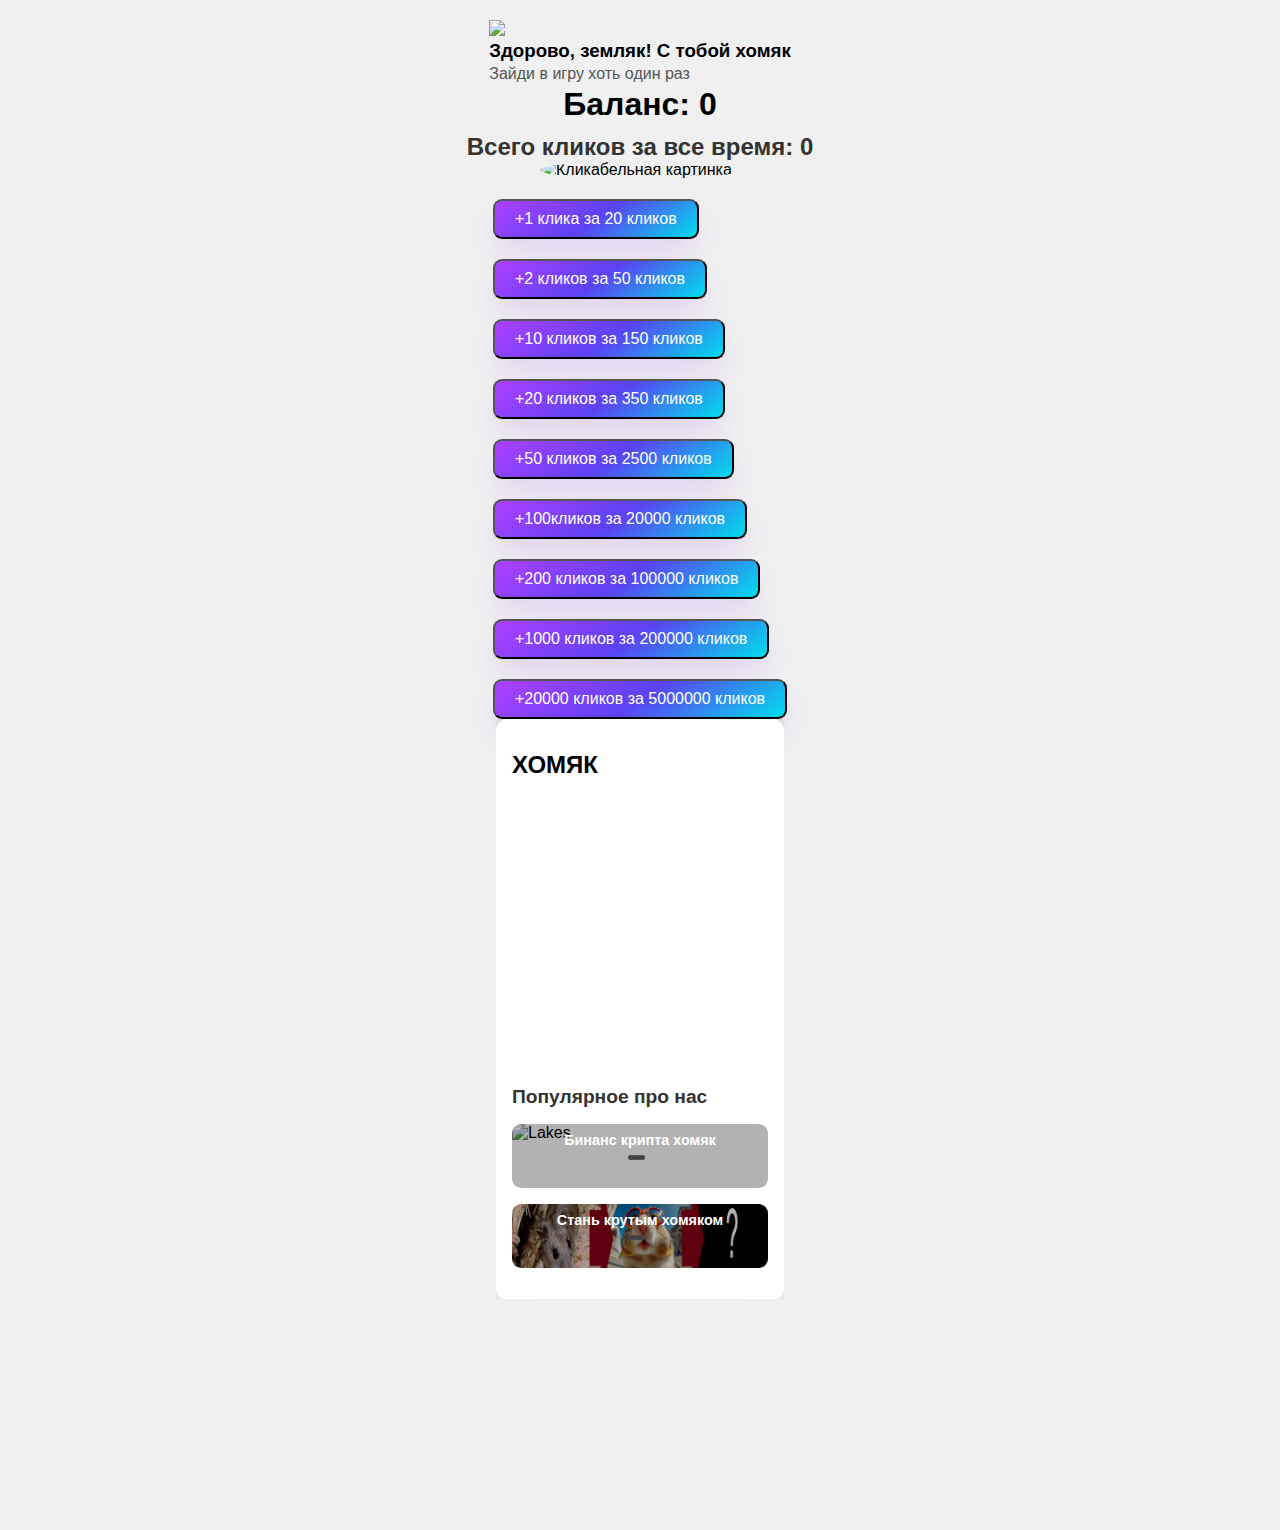
==== commit a6c129b8: "Update index.html 42424242" ====
--- a/index.html
+++ b/index.html
@@ -364,100 +364,7 @@
 
  </style>
  <title>Ases</title>
- <style>
-    .achievement-container {
-        position: fixed;
-        top: 0;
-        width: 100%;
-        display: flex;
-        justify-content: center;
-        align-items: center;
-        pointer-events: none; /* Достижения не будут мешать взаимодействию с сайтом */
-    }
-
-    .achievement {
-        display: flex;
-        align-items: center;
-        background-color: #fff;
-        border: 2px solid #888;
-        border-radius: 10px;
-        padding: 10px;
-        margin-top: 10px;
-        box-shadow: 0 4px 10px rgba(0, 0, 0, 0.1);
-        width: 90%;
-        max-width: 600px;
-        transform: translateY(-100%);
-        transition: transform 0.5s, opacity 0.5s;
-        opacity: 0;
-    }
-
-    .achievement img {
-        width: 72px; /* Новый размер картинки */
-        height: 72px; /* Новый размер картинки */
-        margin-right: 10px;
-    }
-
-    .achievement h3 {
-        margin: 0;
-        color: #000; /* Черный цвет заголовка */
-    }
-
-    .achievement p {
-        margin: 0;
-        color: #555; /* Серый цвет текста */
-    }
-
-    .achievement:hover {
-        background-color: #007BFF; /* Голубой фон при наведении */
-    }
-
-    .achievement:hover h3,
-    .achievement:hover p {
-        color: #fff; /* Белый цвет текста при наведении */
-    }
-</style>
-<title>poisc</title>
-
-<style>
-    .search-container {
-        position: absolute; /* Изменим на абсолютное позиционирование */
-        top: 10px;
-        left: 70%; /* Смещение на 70% влево */
-        transform: translateX(-50%);
-        display: flex;
-        align-items: center;
-        gap: 10px;
-        background-color: white;
-        padding: 10px 20px;
-        border-radius: 25px; /* Сделаем контейнер более округлым */
-        box-shadow: 0 4px 6px rgba(0, 0, 0, 0.1);
-        border: 1px solid #ccc;
-        transition: box-shadow 0.3s ease;
-        z-index: 9999; /* Добавим z-index, чтобы контейнер поиска оставался на месте */
-    }
-
-    .search-container:hover {
-        box-shadow: 0 8px 12px rgba(0, 0, 0, 0.2);
-    }
-
-    #search-input {
-        flex: 1;
-        padding: 8px 12px;
-        border: 1px solid #ccc;
-        border-radius: 20px; /* Сделаем поле ввода более округлым */
-        outline: none;
-        transition: border-color 0.3s ease;
-    }
-
-    #search-input:focus {
-        border-color: #007BFF;
-    }
-
-    .no-results::placeholder {
-        color: red; /* Красный цвет текста для "Ничего не найдено" */
-    }
-</style>
-
+ 
 
 
 
@@ -526,10 +433,7 @@
 
 </head>
 <body>
-    <div id="search-container" class="search-container">
-        <input type="text" id="search-input" placeholder="Введите текст для поиска">
-    </div>
-    <div id="search-results" class="search-results"></div>
+ 
     
     
 
@@ -703,7 +607,7 @@
         <span class="close-btn">&times;</span>
         <img src="ol.png" alt="Обновление" style="width:100%; max-height:111px;">
         <h2>Обновление в Homyk 2!</h2>
-        <p style="color:#777;">Версия:<strong>1.9.27.7 alpha</strong></p>
+        <p style="color:#777;">Версия:<strong>1.8.23.2 alpha</strong></p>
         <p>Обновления:</p>
         <ul>
             <li>Достижение.Одной из главных нововведений стало добавление системы достижений – теперь игроки Homyk 2 могут получать достижения и отслеживать свой прогресс в Homyk 2. Это позволит им чувствовать себя более мотивированными и заинтересованными в достижении новых целей в Homyk 2.  </li>
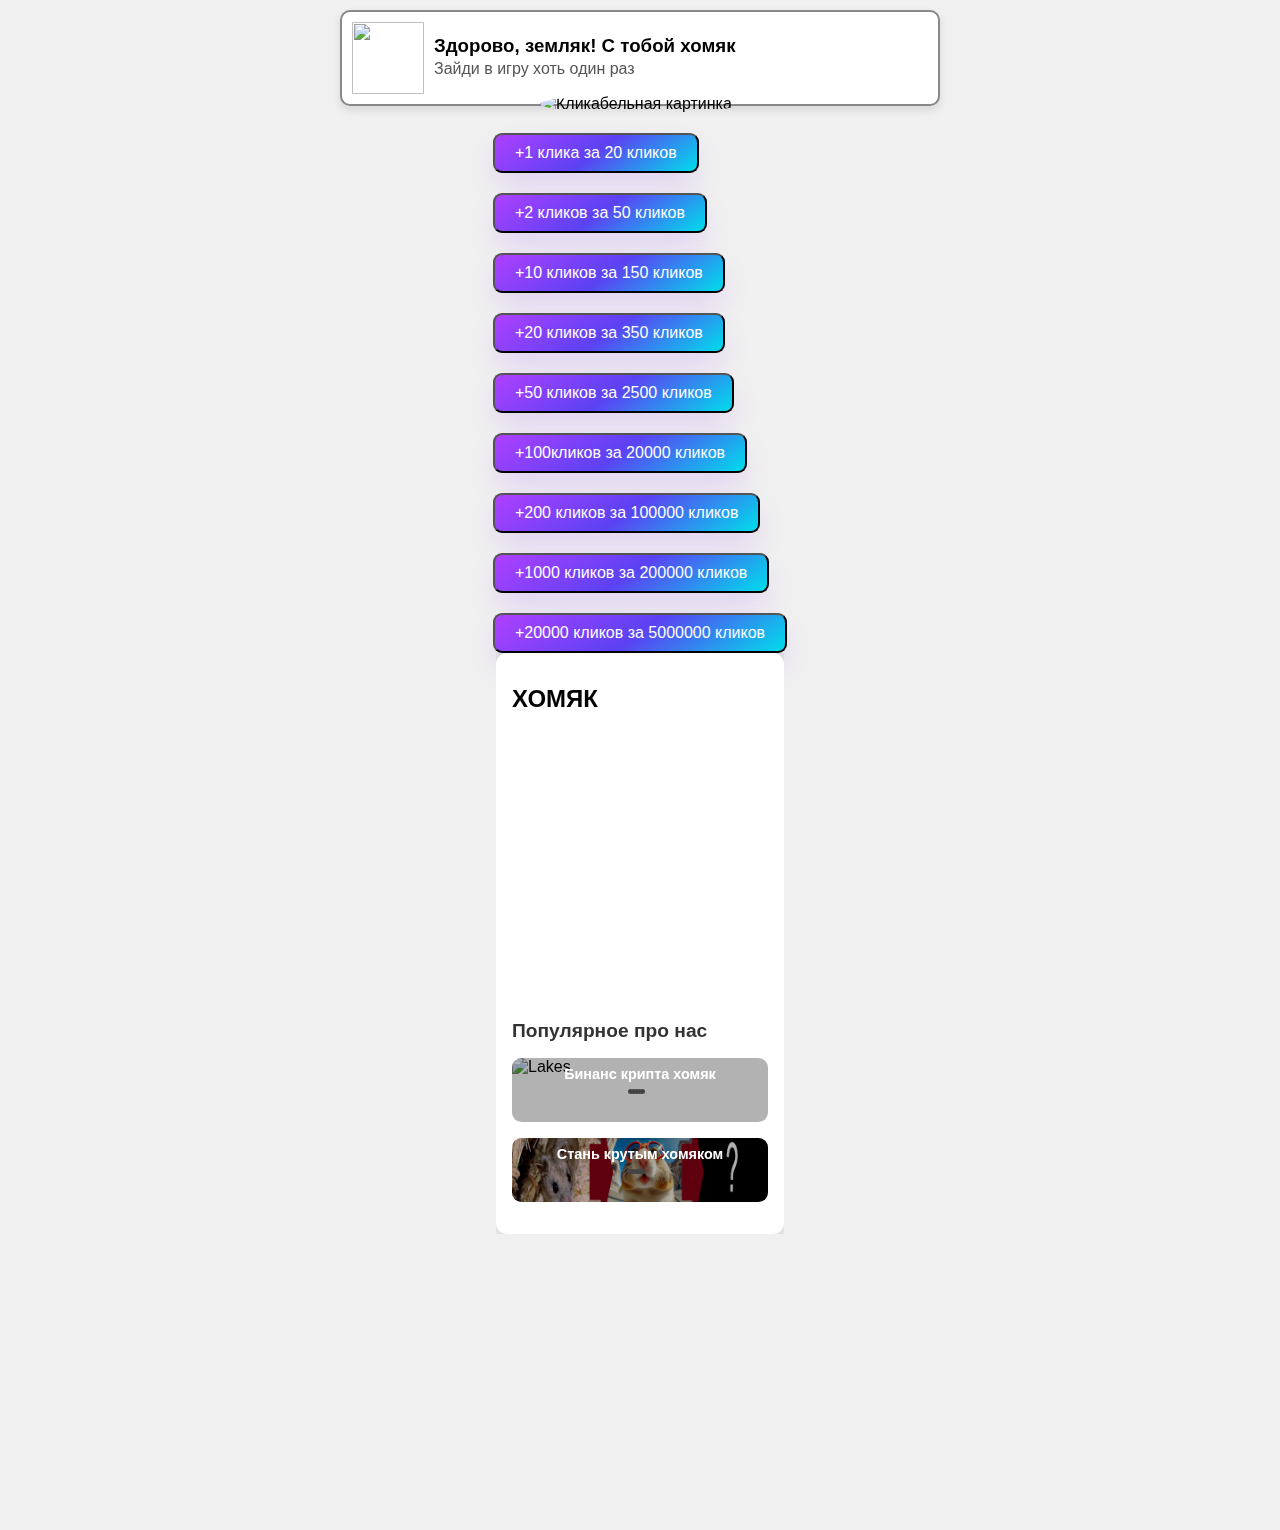
==== commit 9b4d8e6c: "Update index.html" ====
--- a/index.html
+++ b/index.html
@@ -365,6 +365,58 @@
  </style>
  <title>Ases</title>
  
+ <style>
+    .achievement-container {
+        position: fixed;
+        top: 0;
+        width: 100%;
+        display: flex;
+        justify-content: center;
+        align-items: center;
+        pointer-events: none; /* Достижения не будут мешать взаимодействию с сайтом */
+    }
+
+    .achievement {
+        display: flex;
+        align-items: center;
+        background-color: #fff;
+        border: 2px solid #888;
+        border-radius: 10px;
+        padding: 10px;
+        margin-top: 10px;
+        box-shadow: 0 4px 10px rgba(0, 0, 0, 0.1);
+        width: 90%;
+        max-width: 600px;
+        transform: translateY(-100%);
+        transition: transform 0.5s, opacity 0.5s;
+        opacity: 0;
+    }
+
+    .achievement img {
+        width: 72px; /* Новый размер картинки */
+        height: 72px; /* Новый размер картинки */
+        margin-right: 10px;
+    }
+
+    .achievement h3 {
+        margin: 0;
+        color: #000; /* Черный цвет заголовка */
+    }
+
+    .achievement p {
+        margin: 0;
+        color: #555; /* Серый цвет текста */
+    }
+
+    .achievement:hover {
+        background-color: #007BFF; /* Голубой фон при наведении */
+    }
+
+    .achievement:hover h3,
+    .achievement:hover p {
+        color: #fff; /* Белый цвет текста при наведении */
+    }
+</style>
 
 
 
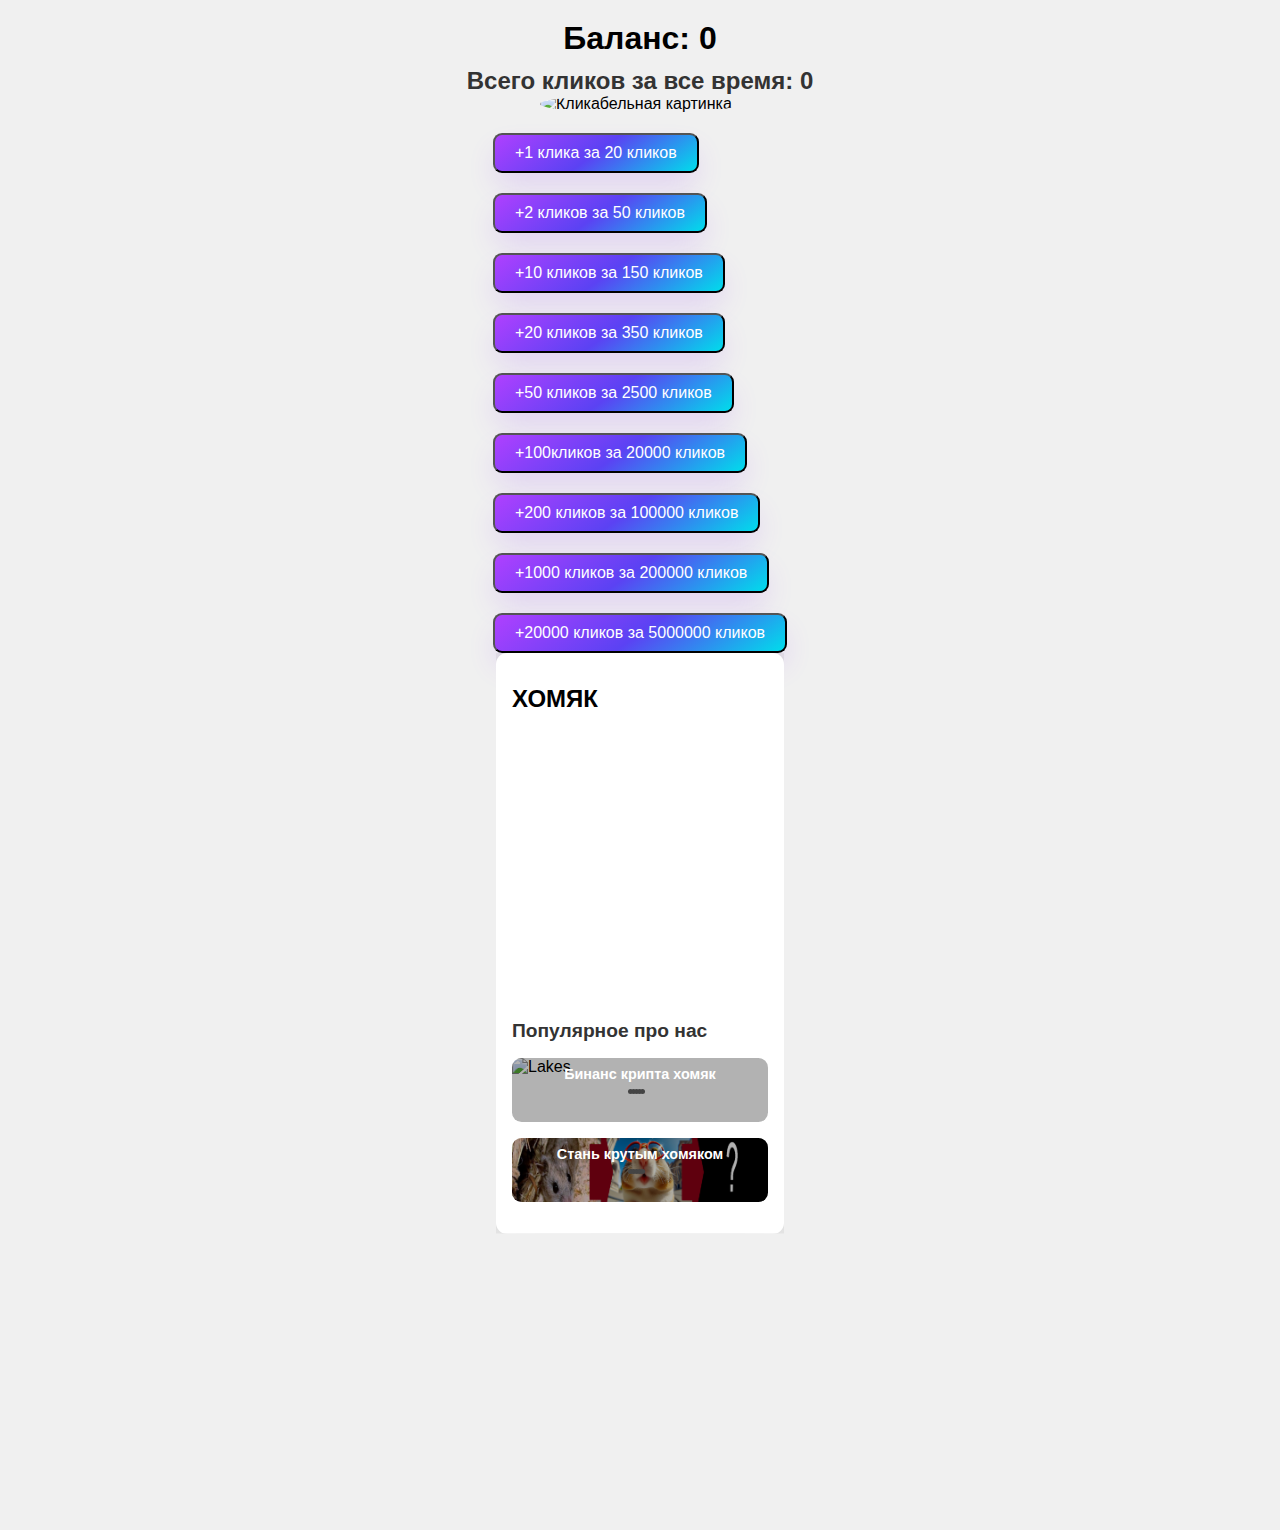
==== commit 86e3fcd6: "Update index.html 75867" ====
--- a/index.html
+++ b/index.html
@@ -416,6 +416,11 @@
     .achievement:hover p {
         color: #fff; /* Белый цвет текста при наведении */
     }
+
+
+
+
+
 </style>
 
 
@@ -490,10 +495,8 @@
     
 
 
-
-    <div id="achievement-container" class="achievement-container">
-        <!-- Сюда будут добавляться достижения -->
-    </div>
+    <div id="achievement-container"></div>
+
     
 
 
@@ -962,14 +965,14 @@
                 backgroundClickCount++;
                 if (backgroundClickCount >= 20 && !localStorage.getItem('backgroundClicks20')) {
                     localStorage.setItem('backgroundClicks20', 'true');
-                    showAchievement('Большой брат следит за тобой', 'Покликать на фон 20 раз', 'https://media.istockphoto.com/id/981630990/ru/%D0%B2%D0%B5%D0%BA%D1%82%D0%BE%D1%80%D0%BD%D0%B0%D1%8F/%D0%B2%D0%B8%D0%BD%D1%82%D0%B0%D0%B6-%D1%81%D1%82%D0%B0%D1%80%D1%88%D0%B8%D0%B9-%D0%B1%D1%80%D0%B0%D1%82-%D0%BD%D0%B0%D0%B1%D0%BB%D1%8E%D0%B4%D0%B0%D1%8F-%D0%B7%D0%B0-%D0%B2%D0%B0%D0%BC%D0%B8-%D1%88%D0%BF%D0%B8%D0%BE%D0%BD%D0%B0%D0%B6%D0%B5-%D0%B3%D0%BB%D0%B0%D0%B7%D0%B0-%D0%BD%D0%B0%D0%B1%D0%BB%D1%8E%D0%B4%D0%B5%D0%BD%D0%B8%D1%8F-%D0%B8-%D0%BA%D0%BE%D0%BD%D1%84%D0%B8%D0%B4%D0%B5%D0%BD%D1%86%D0%B8%D0%B0%D0%BB%D1%8C%D0%BD%D0%BE%D1%81%D1%82%D0%B8.jpg?s=612x612&w=0&k=20&c=vwISQkcVGGpOBRGc3O6Z345otD53PLbhgctBfLbJPZk=');
+                    showAchievement('Большой брат следит за тобой', 'Покликать на фон 20 раз', 'https://media.istockphoto.com/id/981630990/ru/%D0%B2%D0%B5%D0%BA%D1%82%D0%BE%D1%80%D0%B2%D0%B8%D0%BD%D1%82%D0%B0%D0%B6-%D1%81%D1%82%D0%B0%D1%80%D1%88%D0%B8%D0%B9-%D0%B1%D1%80%D0%B0%D1%82-%D0%BD%D0%B0%D0%B1%D0%BB%D1%8E%D0%B4%D0%B0%D1%8F-%D0%B7%D0%B0-%D0%B2%D0%B0%D0%BC%D0%B8-%D1%88%D0%BF%D0%B8%D0%BE%D0%BD%D0%B0%D0%B6%D0%B5-%D0%B3%D0%BB%D0%B0%D0%B7%D0%B0-%D0%BD%D0%B0%D0%B1%D0%BB%D1%8E%D0%B4%D0%B5%D0%BD%D0%B8%D1%8F-%D0%B8-%D0%BA%D0%BE%D0%BD%D1%84%D0%B8%D0%B4%D0%B5%D0%BD%D1%86%D0%B8%D0%B0%D0%BB%D1%8C%D0%BD%D0%BE%D1%81%D1%82%D0%B8.jpg?s=612x612&w=0&k=20&c=vwISQkcVGGpOBRGc3O6Z345otD53PLbhgctBfLbJPZk=');
                 }
             }
         });
 
         function checkBalanceAchievements() {
             const balance = parseInt(document.getElementById('balance').textContent);
-            
+
             if (balance >= 100 && !localStorage.getItem('achieved100')) {
                 localStorage.setItem('achieved100', 'true');
                 showAchievement('Слабак', 'Кликнуть по хомяку 100 раз', 'https://masterpiecer-images.s3.yandex.net/0255e3434e8311ee96dd222e7fa838a6:upscaled');
@@ -984,7 +987,22 @@
                 localStorage.setItem('achieved100000', 'true');
                 showAchievement('Начало крупного бизнеса', 'Кликнуть по хомяку 100000 раз', 'https://masterpiecer-images.s3.yandex.net/0aadd87c92a211ee86f97a2f0d1382ba:upscaled');
             }
-        }
+
+            if (balance >= 1000000 && !localStorage.getItem('achieved1000000')) {
+                localStorage.setItem('achieved1000000', 'true');
+                showAchievement('Бизнес...', 'По кликать по хомяку 1000000 раз', 'https://masterpiecer-images.s3.yandex.net/bfe8e9cfaa2611eeb730720ccb3e265f:upscaled');
+            }
+
+            if (balance >= 10000000 && !localStorage.getItem('achieved10000000')) {
+                localStorage.setItem('achieved10000000', 'true');
+                showAchievement('Бизнес....Мен?', 'По кликать по хомяку 10000000 раз', 'https://masterpiecer-images.s3.yandex.net/9cc603c0952c11eebe73429f31467427:upscaled');
+            }
+
+            if (balance >= 100000000 && !localStorage.getItem('achieved100000000')) { localStorage.setItem('achieved100000000', 'true'); showAchievement('Бизнесмен', 'Кликнуть по хомяку 100000000 раз', 'https://masterpiecer-images.s3.yandex.net/4a9556bf988011ee90f5eae6ee97829d:upscaled'); } }
+
+
+
+
 
         function checkUpgradeAchievements() {
             const upgrades = parseInt(localStorage.getItem('upgradeCount')) || 0;
@@ -1010,11 +1028,27 @@
             }
         }
 
+      
         function updateUpgradeCount() {
-            let upgrades = parseInt(localStorage.getItem('upgradeCount')) || 0;
-            upgrades += 1;
-            localStorage.setItem('upgradeCount', upgrades.toString());
-        }
+    let upgrades = parseInt(localStorage.getItem('upgradeCount')) || 0;
+    upgrades += 1;
+    localStorage.setItem('upgradeCount', upgrades.toString());
+
+    // Проверка достижения для покупки +20000 кликов за 5000000 кликов (9-е улучшение)
+    const upgradeList = document.querySelectorAll('.button'); // Получаем список всех улучшений
+    const specificUpgradeIndex = 8; // Порядковый номер улучшения в списке (индексы начинаются с 0)
+
+    if (upgradeList[specificUpgradeIndex] && upgrades >= 1 && !localStorage.getItem('achievedSpecialUpgrade')) {
+        localStorage.setItem('achievedSpecialUpgrade', 'true');
+        showAchievement('Ты точно смыслишь в бизнесе?', 'Купить самое невыгодное предложение', 'https://avatars.mds.yandex.net/get-shedevrum/9283310/8a7cb385b92611ee93230272250bcc9d/orig');
+    }
+}
+
+
+
+
+
+ 
 
 
     document.addEventListener('keyup', function(event) {
@@ -1027,49 +1061,52 @@
         }
     });
 
-  
    
-
-        function showAchievement(title, text, imgSrc) {
-            const container = document.getElementById('achievement-container');
-            const achievement = document.createElement('div');
-            achievement.className = 'achievement';
-
-            const img = document.createElement('img');
-            img.src = imgSrc;
-            achievement.appendChild(img);
-
-            const content = document.createElement('div');
-            const heading = document.createElement('h3');
-            heading.textContent = title;
-            const paragraph = document.createElement('p');
-            paragraph.textContent = text;
-            content.appendChild(heading);
-            content.appendChild(paragraph);
-
-            achievement.appendChild(content);
-            container.appendChild(achievement);
-
-            // Проигрывание звука
-            const audio = new Audio('sound111.mp3');
-            audio.play();
-
-            // Появление достижения
+  
+      
+
+       
+
+    
+    function showAchievement(title, text, imgSrc) {
+        const container = document.getElementById('achievement-container');
+        const achievement = document.createElement('div');
+        achievement.className = 'achievement';
+
+        const img = document.createElement('img');
+        img.src = imgSrc;
+        achievement.appendChild(img);
+
+        const content = document.createElement('div');
+        const heading = document.createElement('h3');
+        heading.textContent = title;
+        const paragraph = document.createElement('p');
+        paragraph.textContent = text;
+        content.appendChild(heading);
+        content.appendChild(paragraph);
+
+        achievement.appendChild(content);
+        container.appendChild(achievement);
+
+        // Проигрывание звука
+        const audio = new Audio('sound111.mp3');
+        audio.play();
+
+        // Появление достижения
+        setTimeout(() => {
+            achievement.style.transform = 'translateY(0)';
+            achievement.style.opacity = '1';
+        }, 100);
+
+        // Скрытие достижения через 5 секунд
+        setTimeout(() => {
+            achievement.style.transform = 'translateY(-100%)';
+            achievement.style.opacity = '0';
             setTimeout(() => {
-                achievement.style.transform = 'translateY(0)';
-                achievement.style.opacity = '1';
-            }, 100);
-
-            // Скрытие достижения через 5 секунд
-            setTimeout(() => {
-                achievement.style.transform = 'translateY(-100%)';
-                achievement.style.opacity = '0';
-                setTimeout(() => {
-                    container.removeChild(achievement);
-                }, 500);
-            }, 5000);
-        }
-    });
+                container.removeChild(achievement);
+            }, 500);
+        }, 5000);
+    }
 </script>
 
 
